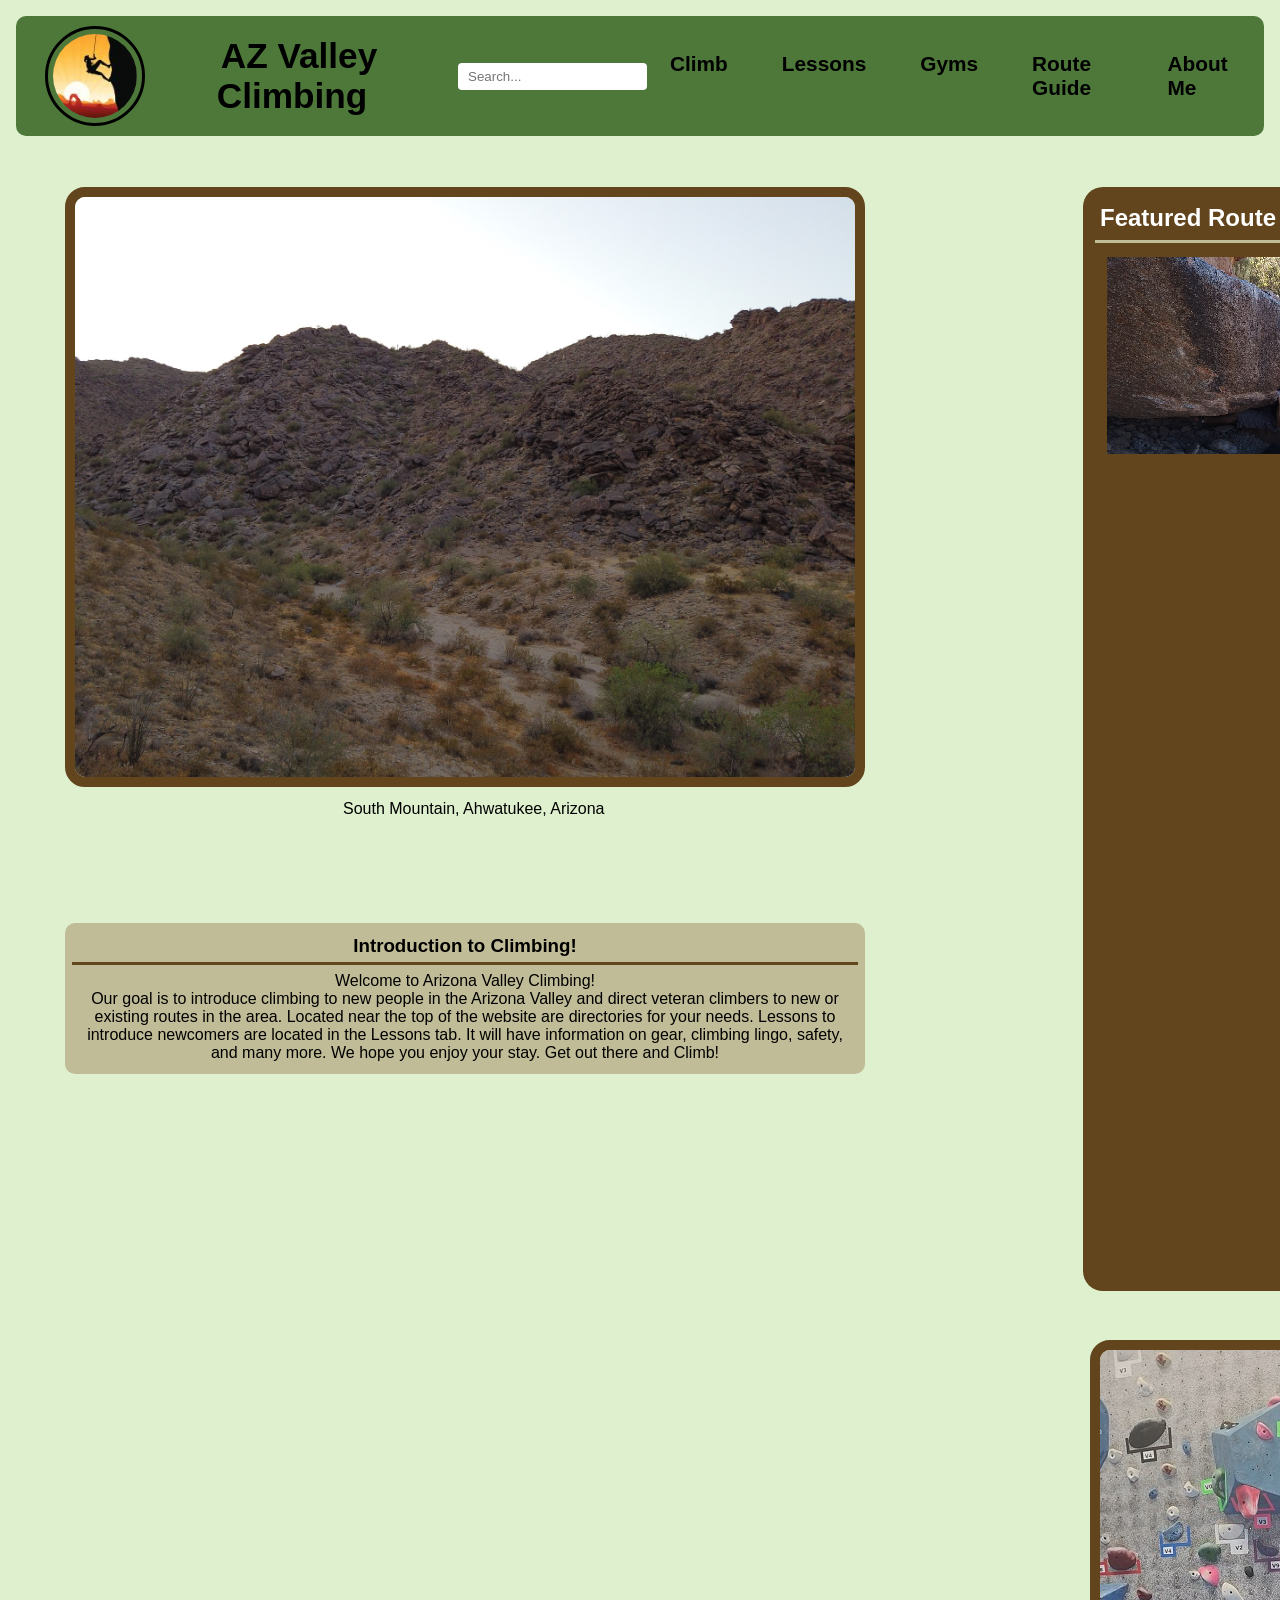
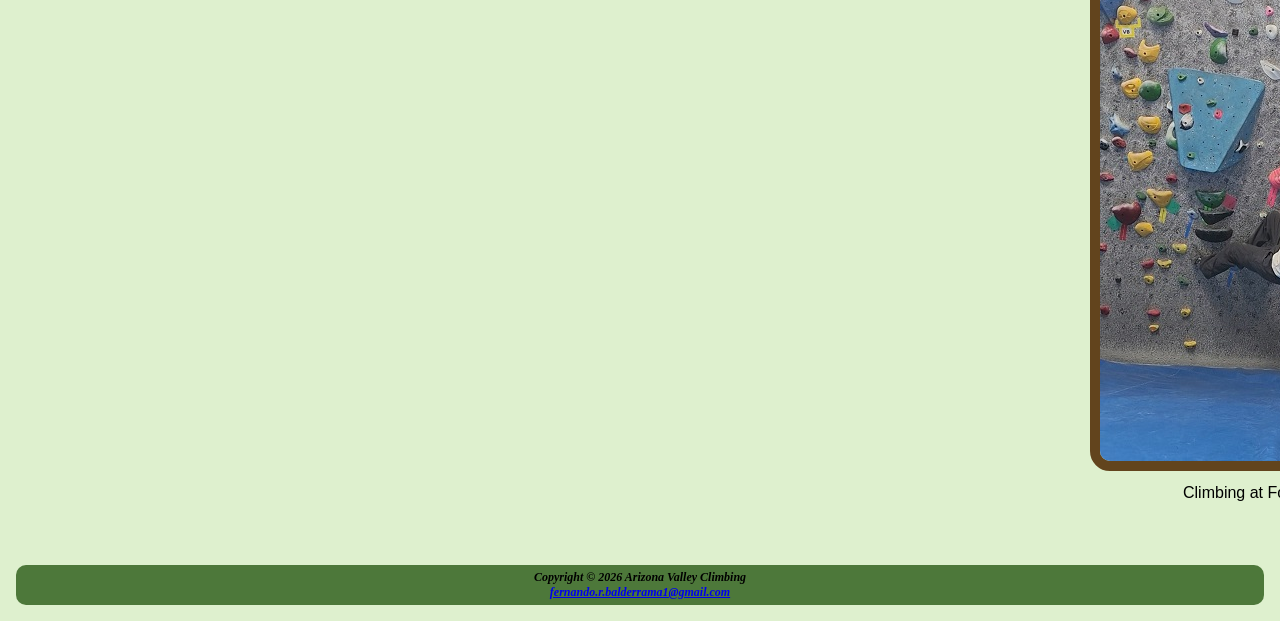
==== index.html @ 3a242138 "Add files via upload Base start for the website (rough)" ====
<!DOCTYPE html>
<html lang="en">
    <head>
        <meta charset="UTF-8">
        <meta name="viewport" content="width=device-width, initial-scale=1.0">
        <link rel="stylesheet" href="climbing.css">
            
        <title>AZ Valley Climbing</title>

    </head>
        <body>
            <header class="header">
                <div class="brand">
                <img src="logo3.jpg" alt="Logo" class="logo-jpg">
                <h1 class="logo"><a href="index.html">AZ Valley Climbing</a></h1>
                </div>
                    <div class="search-container">
                        <input for="search" type="text" placeholder="Search..." name="search" id="search" autocomplete="off">
                    </div>
                     <nav class="nav-links">
                        <a href="index.html">Climb</a>
                        <a href="lessons.html">Lessons</a>
                        <a href="gyms.html">Gyms</a>
                        <a href="routes.html">Route Guide</a>
                        <a href="aboutMe.html">About Me</a>
                    </nav>
            </header>
           
            <main class="main-content">
                <div class="main-left">
                    <img src="southM.JPG" alt="South Mountain" class="main-jpg">
                    <p id="img-title">
                        South Mountain, Ahwatukee, Arizona
                    </p>
                    <div class="intro">
                        <h3 id="intro-h3">Introduction to Climbing!</h3>
                            <p class="intro-p">
                                Welcome to Arizona Valley Climbing! <br>
                                Our goal is to introduce climbing to new people in the Arizona Valley
                                and direct veteran climbers to new or existing routes in the area. Located 
                                near the top of the website are directories for your needs. Lessons to introduce newcomers 
                                are located in the Lessons tab. It will have information on gear, climbing lingo, safety,
                                and many more. We hope you enjoy your stay. Get out there and Climb!
                            </p>
                    </div>
                </div>
                <div class="right-column">
                <div class="fRoute">
                    <h2>Featured Route</h2>
                    <div class="content-box">
                    <img src="tonguev2.png" alt="The Tongue V2" class="side-img">
                    
                        <div class="side-desc">
                            <h3>The Tongue V2</h3>
                            <p>
                                Sit start on right side with your heel scummed in the crack. 
                                Move around the tongue using the large ledge at the lip of 
                                the tongue. Top out. This is one of the most climbed problems at South Mountain. 
                                It is the very distinct feature behind the warm up wall that is often described 
                                as: the lizard head, iguana head, alligator head or tongue. It sits about 3 or 4 
                                feet off the ground and is a great low ball!
                            </p>
                        </div>
                    </div>
                </div>
        <div class="below-right">
            <img src="gymClimb3.jpg" alt="Climbing at Focus!" class="botRight-img">
            <p id="rightimg-desc">
                Climbing at Focus Climbing Center!
            </p>
        </div>
                </div>
            </main>
                <footer>
                    Copyright &copy; 2026 Arizona Valley Climbing <br>
                    <a href="mailto:fernando.r.balderrama1@gmail.com">fernando.r.balderrama1@gmail.com</a>
                </footer>
        </body>

</html>
---- climbing.css ----
* {
  margin: 2px;
  padding: 5px;
  box-sizing: border-box;
}

body {
    background-color: #DEF0CE;
    color:#000000;
    font-family: Arial, Helvetica, sans-serif;
}

.header {
  display: flex;
  align-items: center;
  background-color: #4D783A;
  padding: 1px 20px;
  color: #000000;
  border-radius: 10px;
}

header a:hover {
  text-decoration: underline;
}

header a:link {
  text-decoration: none;
  color:#000000;
}

header a:visited {
  color:#000000;
  text-decoration: none;
}

.brand {
  display: flex;
  align-items: center;
  gap: 2px;
}

.logo-jpg {
  width: 100px;     
  height: 100px;
  object-fit: cover;
  border-radius: 50%;
  border: 3px solid #000000;
}

.logo {
  font-size: 220%;
  text-align: center;
}

.nav-links {
  display: flex;
  gap: 40px;
}

.nav-links a {
  text-decoration: none;
  color: #000000;
  font-weight: bold;
  font-size: 130%;
}

.nav-links a:hover {
  text-decoration: underline;
}

.nav-links a:visited {
    color:#000000;
    text-decoration: none;
}

.search-container {
  display: flex;
  gap: 20px;
}

.search-container input {
  padding: 6px 10px;
  border: none;
  border-radius: 4px;
}

.main-jpg {
  width: 800px;
  height:600px;
  object-fit: cover;
  border-radius: 20px;
  border: 10px solid #62441D;
  padding: 0;
}

#img-title {
  margin-left: 275px;
  display:flex;
}

.main-content {
  display: flex;
  gap: 200px;
  padding: 40px;
  align-items: flex-start;
}

.right-column {
  display: flex;
  flex-direction: column;
  gap: 20px;
  flex: 1;
}

.fRoute {
  flex: 1;
  padding: 10px;
  border-radius: 20px;
  background-color:#62441D;
  color: #FFFFFF;
  margin-bottom: 20px;
}

h2 {
  border-bottom: 3px solid #C0BC97;
  padding-bottom: 8px;
}

.content-box {
  display: flex;
  gap: 10px;
  align-items: flex-start;
}

.side-desc {
  flex: 1;
}

.intro {
  background-color: #C0BC97;
  margin-top: 100px;
  color: #000000;
  border-radius: 10px;
  max-width: 800px;
}

#intro-h3 {
  text-align: center;
  border-bottom: 3px solid #62441D;
}

.intro-p {
  text-align: center;
}

.botRight-img {
  object-fit: cover;
  border-radius: 20px;
  border: 10px solid #62441D;
  padding: 0;
}

#rightimg-desc {
  margin-left: 90px;
}

footer {
    font-size: 75%;
    font-family: Georgia, 'Times New Roman', Times, serif;
    text-align: center;
    font-style: italic;
    background-color: #4D783A;
    padding: 10 10 10 10;
    color: #000000;
    border-radius: 10px;
    font-weight: bold;
}
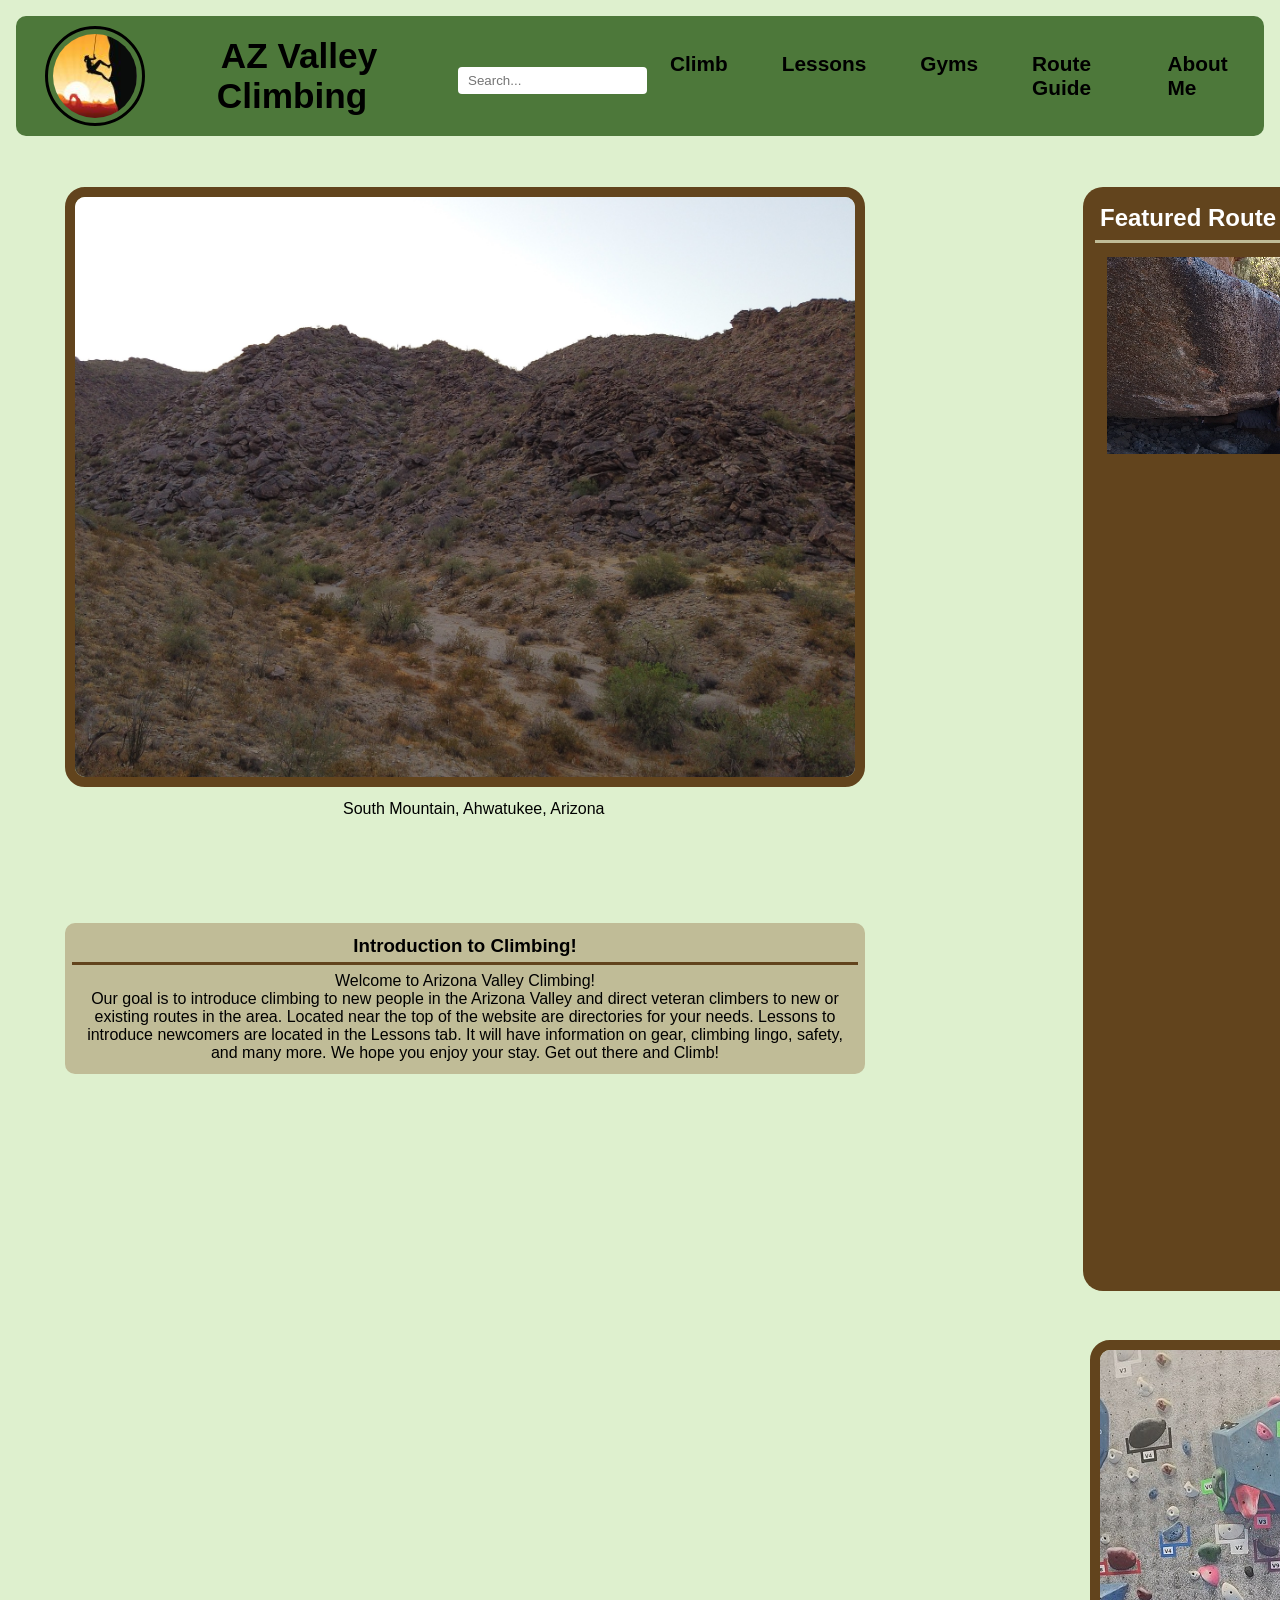
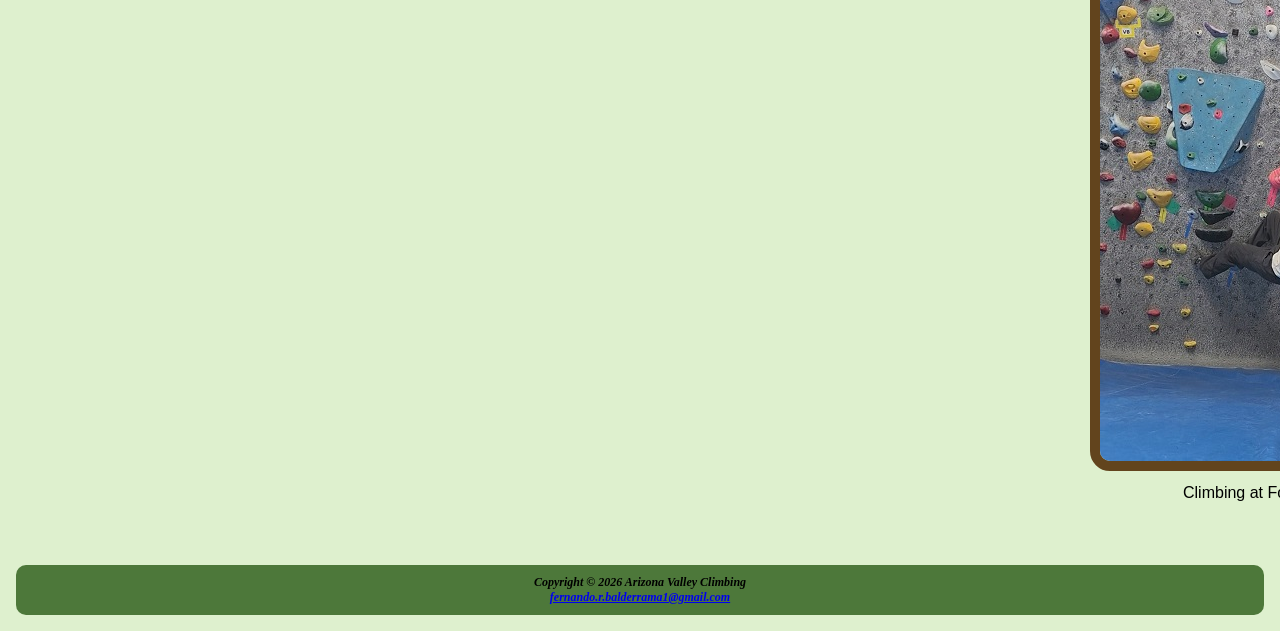
==== commit af0d74ee: "Update index.html" ====
--- a/index.html
+++ b/index.html
@@ -2,10 +2,13 @@
 <html lang="en">
     <head>
         <meta charset="UTF-8">
+        <meta name="description" content="Welcome to AZ Valley Climbing! Learn how to climb and navigate this website to find new routes in your area!">
+        <meta name="keywords" content="climbing, beginner, routes, near me">
         <meta name="viewport" content="width=device-width, initial-scale=1.0">
+        <meta name="referrer" content="origin">
         <link rel="stylesheet" href="climbing.css">
             
-        <title>AZ Valley Climbing</title>
+        <title>AZ Valley Climbing | Home</title>
 
     </head>
         <body>
@@ -77,4 +80,4 @@
                 </footer>
         </body>
 
-</html>+</html>
--- a/climbing.css
+++ b/climbing.css
@@ -45,6 +45,47 @@
   object-fit: cover;
   border-radius: 50%;
   border: 3px solid #000000;
+}
+
+.gallery {
+  display: grid;
+  grid-template-columns: repeat(3, 1fr); 
+  gap: 30px; 
+  padding: 40px;
+}
+
+figure {
+  text-align: center;
+  margin: 0;
+}
+
+.gym-img {
+  width: 300px;
+  height: 300px;
+  border-radius: 50%;
+  border: 3px solid #000000;
+  object-fit: cover;
+}
+
+figcaption {
+  margin-top: 10px;
+  font-size: 16px;
+  color: #000000;
+  font-weight: bold;
+}
+
+.gym-title {
+  text-align: center;
+}
+
+@keyframes bounce {
+  0%   { transform: translateY(0); }
+  50%  { transform: translateY(-12px); }
+  100% { transform: translateY(0); }
+}
+
+.float-link:hover img {
+  animation: bounce 0.6s ease infinite;
 }
 
 .logo {
@@ -164,13 +205,170 @@
   margin-left: 90px;
 }
 
+.creator img{
+  padding: 0;
+  border: 3px solid #000000;
+}
+
+.c-img {
+display: block;
+margin: 0 auto;
+}
+
+.intro-me {
+  background-color: #C0BC97;
+  color: #000000;
+  border-radius: 10px;
+  max-width: 800px;
+  text-align: center;
+  display: block;
+  margin: 0 auto;
+  margin-top: 10px;
+}
+
+#uni-box {
+  background-color: #C0BC97;
+  border-radius: 5px;
+  margin: auto;
+  padding: 10px 10px 10px 10px;
+}
+
+.less-title {
+  border-bottom: 3px solid #62441D;
+  padding-bottom: 8px;
+  text-align: center;
+}
+
+.less-intro {
+  text-align: center;
+}
+
+.pop {
+  font-weight: bold;
+}
+
+.vid1 {
+  margin-top: 50px;
+  margin-left: 650px;
+}
+
+.viddesc {
+  text-align: center;
+}
+
+.less-img {
+  width: 550px;
+  height: 500px;
+  border: 2px solid #62441D;
+}
+
+.gmap {
+  margin-left: 400px;
+  border: 2px solid #62441D;
+  margin-bottom: 20px;
+  margin-top: 50px;
+}
+
+.form-gmap-tg {
+  display: flex;
+  gap: 0px;
+  align-items: flex-start;
+}
+
+.post-title {
+  margin-top: 100px;
+}
+
+.route-title {
+  border-bottom: 3px solid #62441D;
+  text-align: center;
+}
+
+table {
+  text-align: center;
+}
+
+table, td, th {
+  border: 3px solid #C0BC97;
+  border-radius: 5px;
+  color:#FFFFFF;
+  background-color: #62441D;
+  border-collapse: separate;
+  border-spacing: 10px 10px;
+}
+
+th {
+  font-size: 120%;
+  color: #000000;
+  border-collapse: separate;
+  border-spacing: 5px 0;
+}
+
+tr {
+  padding-top: 5px;
+}
+
+td {
+  padding: 10px;
+}
+
+.container {
+  display: grid;
+  grid-template-columns: auto auto;
+  gap: 300px;
+}
+
+form {
+  background-color: #C0BC97;
+  font-family: Arial, sans-serif;
+  width: 350px;
+  height: 480px;
+  padding: 10px;
+  flex: 1;
+  margin-top: 50px;
+}
+
+button {
+  padding: 10px 30px;
+  margin-left: 105px;
+  margin-top: 10px;
+}
+
+.map {
+  flex: 1;
+}
+
+label {
+  float: left;
+  clear: left;
+  display: block;
+  width: 100px;
+  padding-right: 10px;
+  margin-top: 10px; 
+  text-align: right;
+}
+
+input {
+  display: block;
+  margin-top: 10px;
+}
+
+textarea {
+  display: block;
+  margin-top: 10px;
+}
+
+input [type="submit"] {
+  margin-left: 310px;
+}
+
 footer {
     font-size: 75%;
     font-family: Georgia, 'Times New Roman', Times, serif;
     text-align: center;
     font-style: italic;
     background-color: #4D783A;
-    padding: 10 10 10 10;
+    padding: 10px 10px 10px 10px;
     color: #000000;
     border-radius: 10px;
     font-weight: bold;
